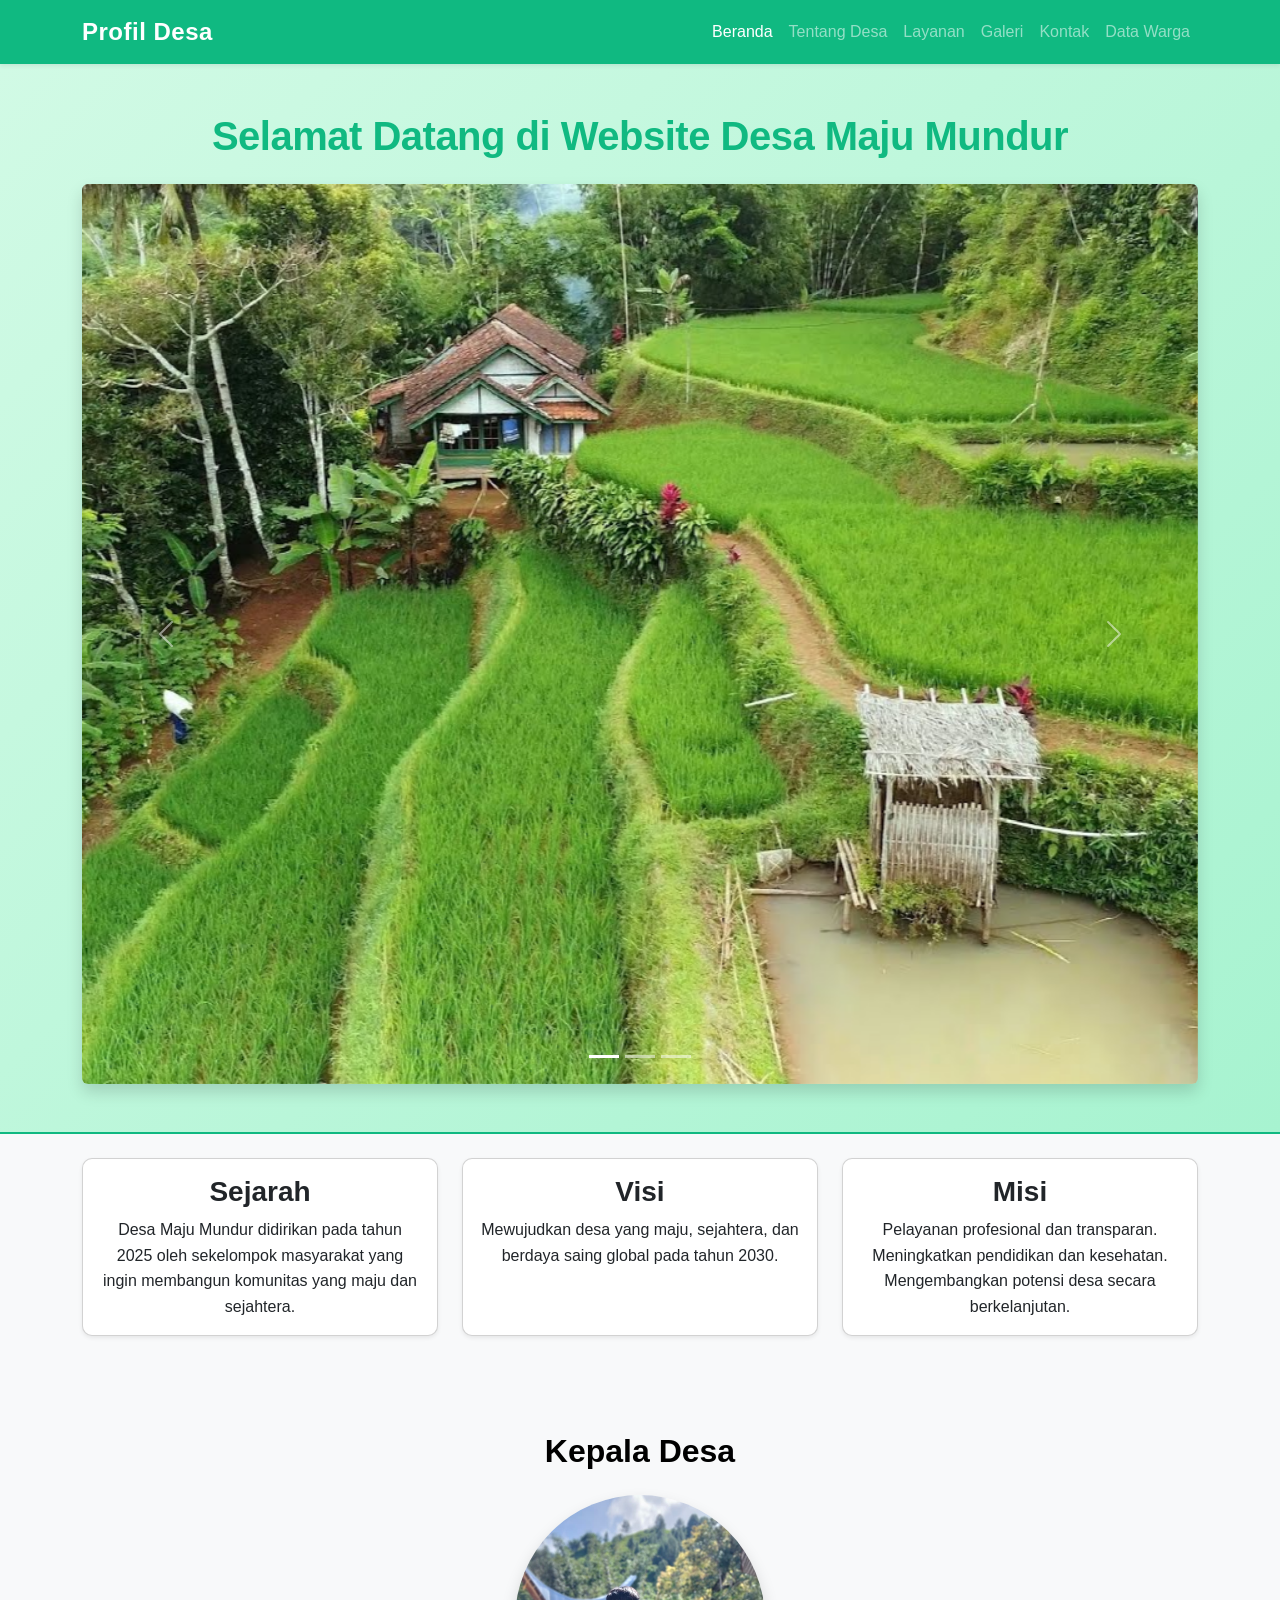
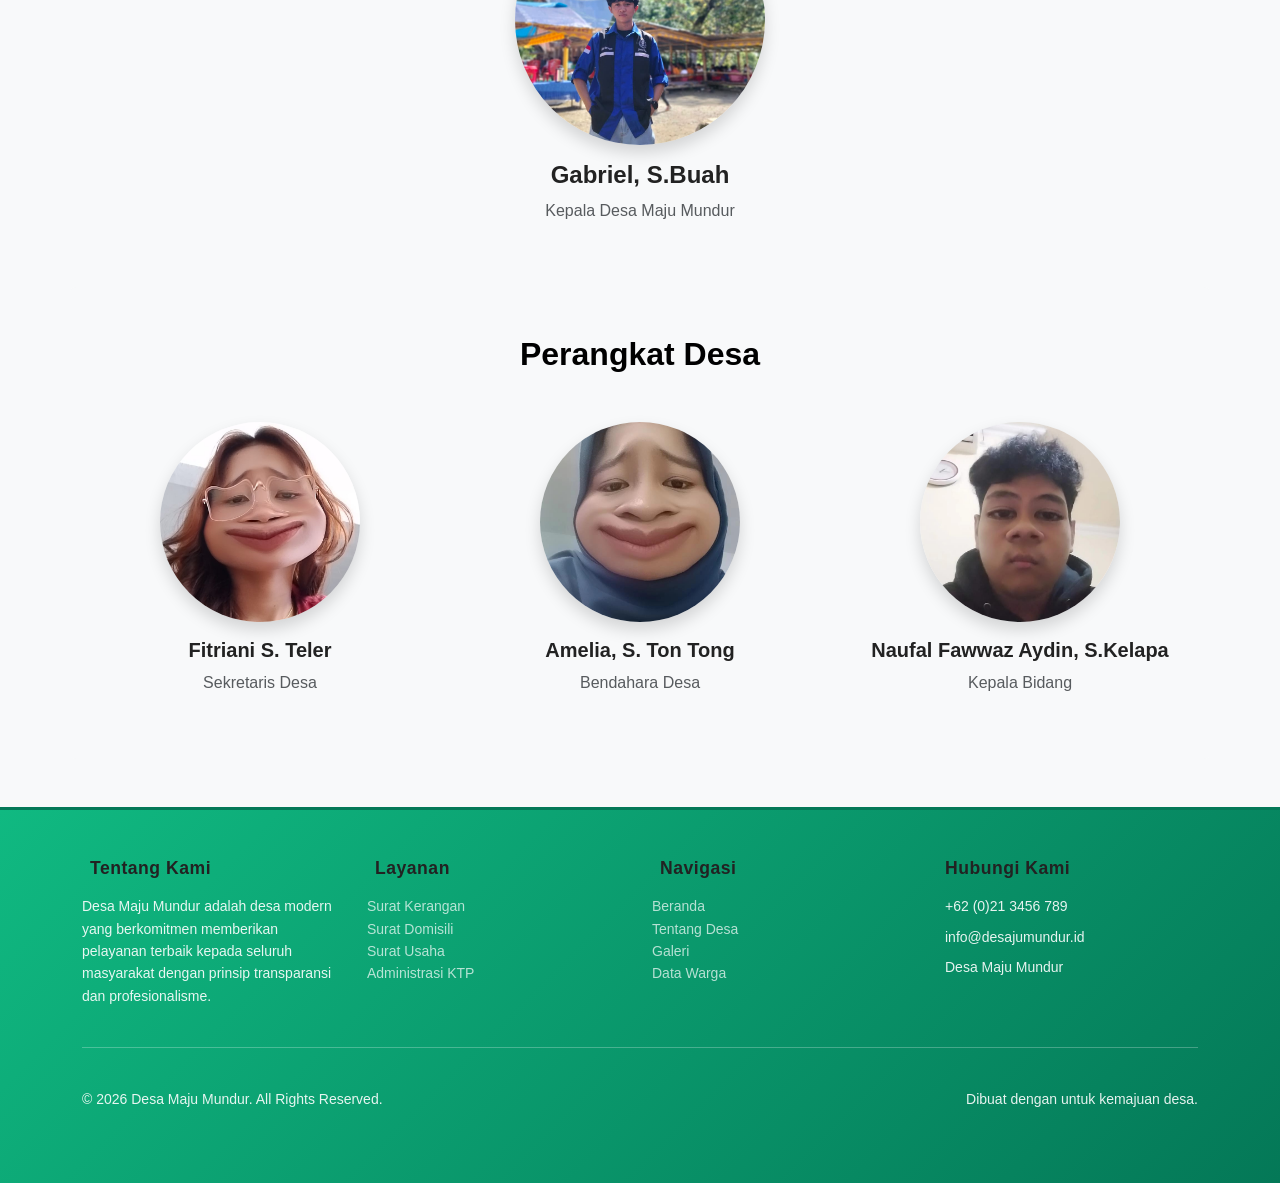
==== index.html @ 1cf199ad "Add files via upload" ====
<!DOCTYPE html>
<html lang="id">
<head>
<meta charset="UTF-8">
<title>Profil Desa - Beranda</title>
<link href="https://cdn.jsdelivr.net/npm/bootstrap@5.3.3/dist/css/bootstrap.min.css" rel="stylesheet">
<link rel="stylesheet" href="Css/Style.css">
</head>
<body>

<!-- NAVBAR -->
<nav class="navbar navbar-expand-lg navbar-dark shadow-sm" style="background-color: #10b981;">
  <div class="container">
    <a class="navbar-brand fw-bold" href="Beranda.html">Profil Desa</a>
    <button class="navbar-toggler" type="button" data-bs-toggle="collapse" data-bs-target="#nav">
      <span class="navbar-toggler-icon"></span>
    </button>

    <div class="collapse navbar-collapse" id="nav">
      <ul class="navbar-nav ms-auto">
        <li class="nav-item"><a class="nav-link active" href="Beranda.html">Beranda</a></li>
        <li class="nav-item"><a class="nav-link " href="Tentang_Desa.html">Tentang Desa</a></li>
        <li class="nav-item"><a class="nav-link " href="Layanan.html">Layanan</a></li>
        <li class="nav-item"><a class="nav-link " href="Galery.html">Galeri</a></li>
        <li class="nav-item"><a class="nav-link " href="Form.html">Kontak</a></li>
        <li class="nav-item"><a class="nav-link " href="Data_Warga.html">Data Warga</a></li>
      </ul>
    </div>
  </div>
</nav>

<!-- HEADER -->
<header class="py-5 mb-4" style="background: linear-gradient(135deg, #d1fae5 0%, #a7f3d0 100%);">
  <div class="container text-center">
    <h1 class="fw-bold" style="color: #10b981;">Selamat Datang di Website Desa Maju Mundur</h1>

    <!-- CAROUSEL / SLIDER -->
    <div id="carouselDesa" class="carousel slide mt-4" data-bs-ride="carousel">
      <div class="carousel-inner rounded shadow">
        <div class="carousel-item active">
          <img src="Image/Desa 1.jpg" class="d-block w-100" alt="Desa 1" style="height: 100vh; object-fit: cover;">
        </div>
        <div class="carousel-item">
          <img src="Image/Desa 5.jpg" class="d-block w-100" alt="Desa 5" style="height: 100vh; object-fit: cover;">
        </div>
        <div class="carousel-item">
          <img src="Image/Desa 6.jpg" class="d-block w-100" alt="Desa 3" style="height: 100vh; object-fit: cover;">
        </div>
      </div>

      <!-- Kontrol prev/next -->
      <button class="carousel-control-prev" type="button" data-bs-target="#carouselDesa" data-bs-slide="prev">
        <span class="carousel-control-prev-icon" aria-hidden="true"></span>
        <span class="visually-hidden">Sebelumnya</span>
      </button>
      <button class="carousel-control-next" type="button" data-bs-target="#carouselDesa" data-bs-slide="next">
        <span class="carousel-control-next-icon" aria-hidden="true"></span>
        <span class="visually-hidden">Berikutnya</span>
      </button>

      <!-- Indikator slider -->
      <div class="carousel-indicators">
        <button type="button" data-bs-target="#carouselDesa" data-bs-slide-to="0" class="active" aria-current="true" aria-label="Slide 1"></button>
        <button type="button" data-bs-target="#carouselDesa" data-bs-slide-to="1" aria-label="Slide 2"></button>
        <button type="button" data-bs-target="#carouselDesa" data-bs-slide-to="2" aria-label="Slide 3"></button>
      </div>
    </div>
    <!-- AKHIR CAROUSEL -->
  </div>
</header>

<!-- SEJARAH / VISI / MISI -->
<div class="container mb-5">
  <div class="row g-4">

    <!-- SEJARAH -->
    <div class="col-md-4">
      <div class="card h-100 shadow-sm">
        <div class="card-body text-center">
          <h3 class="card-title">Sejarah</h3>
          <p class="card-text">
            Desa Maju Mundur didirikan pada tahun 2025 oleh sekelompok masyarakat 
            yang ingin membangun komunitas yang maju dan sejahtera.
          </p>
        </div>
      </div>
    </div>

    <!-- VISI -->
    <div class="col-md-4">
      <div class="card h-100 shadow-sm">
        <div class="card-body text-center">
          <h3 class="card-title">Visi</h3>
          <p class="card-text">
            Mewujudkan desa yang maju, sejahtera, dan berdaya saing global pada tahun 2030.
          </p>
        </div>
      </div>
    </div>

    <!-- MISI -->
    <div class="col-md-4">
      <div class="card h-100 shadow-sm">
        <div class="card-body text-center">
          <h3 class="card-title">Misi</h3>
          <p class="card-text">
            Pelayanan profesional dan transparan.<br>
            Meningkatkan pendidikan dan kesehatan.<br>
            Mengembangkan potensi desa secara berkelanjutan.
          </p>
        </div>
      </div>
    </div>

  </div>
</div>

<!-- KEPALA DESA -->
<div class="container py-5">
  <h2 class="mb-4 text-center fw-bold">Kepala Desa</h2>
  <div class="row justify-content-center">
    <div class="col-md-4 text-center">
      <img src="Image/kepala desa.jpg" class="img-fluid rounded-circle mb-3 shadow" 
           alt="Kepala Desa" style="width: 250px; height: 250px; object-fit: cover;">
      <h4 class="fw-bold">Gabriel, S.Buah</h4>
      <p class="text-muted">Kepala Desa Maju Mundur</p>
    </div>
  </div>
</div>

<!-- PERANGKAT DESA -->
<div class="container py-5 bg-light rounded">
  <h2 class="mb-5 text-center fw-bold">Perangkat Desa</h2>
  <div class="row g-4">

    <div class="col-md-4 text-center">
      <img src="Image/Sekertaris.jpg" class="img-fluid rounded-circle mb-3 shadow"
           alt="Sekretaris Desa" style="width: 200px; height: 200px; object-fit: cover;">
      <h5 class="fw-bold">Fitriani S. Teler</h5>
      <p class="text-muted">Sekretaris Desa</p>
    </div>

    <div class="col-md-4 text-center">
      <img src="Image/Bendahar.jpg" class="img-fluid rounded-circle mb-3 shadow"
           alt="Bendahara Desa" style="width: 200px; height: 200px; object-fit: cover;">
      <h5 class="fw-bold">Amelia, S. Ton Tong</h5>
      <p class="text-muted">Bendahara Desa</p>
    </div>

    <div class="col-md-4 text-center">
      <img src="Image/Kepala bidang.jpg" class="img-fluid rounded-circle mb-3 shadow"
           alt="Kepala Bidang" style="width: 200px; height: 200px; object-fit: cover;">
      <h5 class="fw-bold">Naufal Fawwaz Aydin, S.Kelapa</h5>
      <p class="text-muted">Kepala Bidang</p>
    </div>

  </div>
</div>

<!-- FOOTER -->
<footer class="text-white mt-5" style="background: linear-gradient(135deg, #10b981 0%, #047857 100%);">
  <div class="container py-5">
    <div class="row g-4 mb-4">
      <!-- ABOUT -->
      <div class="col-md-3">
        <h5 class="fw-bold mb-3"><i class="fas fa-info-circle me-2"></i>Tentang Kami</h5>
        <p class="small">Desa Maju Mundur adalah desa modern yang berkomitmen memberikan pelayanan terbaik kepada seluruh masyarakat dengan prinsip transparansi dan profesionalisme.</p>
      </div>

      <!-- LAYANAN -->
      <div class="col-md-3">
        <h5 class="fw-bold mb-3"><i class="fas fa-cog me-2"></i>Layanan</h5>
        <ul class="list-unstyled small">
          <li><a href="Layanan.html" class="text-white-50 text-decoration-none">Surat Kerangan</a></li>
          <li><a href="Layanan.html" class="text-white-50 text-decoration-none">Surat Domisili</a></li>
          <li><a href="Layanan.html" class="text-white-50 text-decoration-none">Surat Usaha</a></li>
          <li><a href="Layanan.html" class="text-white-50 text-decoration-none">Administrasi KTP</a></li>
        </ul>
      </div>

      <!-- LINKS -->
      <div class="col-md-3">
        <h5 class="fw-bold mb-3"><i class="fas fa-link me-2"></i>Navigasi</h5>
        <ul class="list-unstyled small">
          <li><a href="Beranda.html" class="text-white-50 text-decoration-none">Beranda</a></li>
          <li><a href="Tentang_Desa.html" class="text-white-50 text-decoration-none">Tentang Desa</a></li>
          <li><a href="Galery.html" class="text-white-50 text-decoration-none">Galeri</a></li>
          <li><a href="Data_Warga.html" class="text-white-50 text-decoration-none">Data Warga</a></li>
        </ul>
      </div>

      <!-- CONTACT -->
      <div class="col-md-3">
        <h5 class="fw-bold mb-3"><i class="fas fa-headset me-2"></i>Hubungi Kami</h5>
        <p class="small mb-2"><i class="fas fa-phone me-2"></i>+62 (0)21 3456 789</p>
        <p class="small mb-2"><i class="fas fa-envelope me-2"></i>info@desajumundur.id</p>
        <p class="small"><i class="fas fa-map-marker-alt me-2"></i>Desa Maju Mundur</p>
      </div>
    </div>

    <hr class="bg-white-50">

    <!-- FOOTER BOTTOM -->
    <div class="row py-4">
      <div class="col-md-6 text-center text-md-start small">
        <p class="mb-0">&copy; 2026 Desa Maju Mundur. All Rights Reserved.</p>
      </div>
      <div class="col-md-6 text-center text-md-end small">
        <p class="mb-0">Dibuat dengan <i class="fas fa-heart text-warning"></i> untuk kemajuan desa.</p>
      </div>
    </div>
  </div>
</footer>

<script src="https://cdn.jsdelivr.net/npm/bootstrap@5.3.3/dist/js/bootstrap.bundle.min.js"></script>
</body>
</html>
---- Css/Style.css ----
body {
  background-color: #f8f9fa;
  font-family: 'Segoe UI', Tahoma, Geneva, Verdana, sans-serif;
  color: #333333;
  line-height: 1.6;
}

h1, h2, h3, h4, h5, h6 {
  font-weight: 600;
  color: #222;
}

h2 {
  font-weight: bold;
  color: #000000;
}

.navbar-brand {
  font-weight: bold;
  font-size: 24px;
  color: #ffffff !important;
  letter-spacing: 0.5px;
}

.navbar {
  box-shadow: 0 2px 4px rgba(0,0,0,0.1);
}

/* FORM STYLING */
.form-control, .form-control-lg {
  border: 1px solid #ddd;
  border-radius: 6px;
  transition: all 0.3s ease;
  box-shadow: 0 1px 3px rgba(0,0,0,0.05);
}

.form-control:focus, .form-control-lg:focus {
  border-color: #10b981;
  box-shadow: 0 0 0 0.2rem rgba(16, 185, 129, 0.25);
}

.form-label {
  color: #333;
  margin-bottom: 0.5rem;
}

/* CARD STYLING */
.card {
  border-radius: 10px;
  transition: transform 0.3s ease, box-shadow 0.3s ease;
}

.card:hover {
  transform: translateY(-2px);
  box-shadow: 0 8px 16px rgba(0,0,0,0.1) !important;
}

.card-header {
  border-radius: 10px 10px 0 0;
  font-weight: 600;
  letter-spacing: 0.5px;
}

/* BUTTON STYLING */
.btn {
  border-radius: 6px;
  font-weight: 600;
  transition: all 0.3s ease;
  border: none;
}

.btn-danger {
  background-color: #10b981;
  border-color: #10b981;
}

.btn-danger:hover {
  background-color: #047857;
  border-color: #047857;
  transform: translateY(-2px);
  box-shadow: 0 4px 12px rgba(16, 185, 129, 0.3);
}

.btn-outline-secondary:hover {
  transform: translateY(-2px);
}

/* FOOTER STYLING */
footer {
  background: linear-gradient(135deg, #10b981 0%, #047857 100%);
  margin-top: auto;
  border-top: 3px solid #047857;
}

footer a {
  transition: color 0.3s ease;
}

footer a:hover {
  color: #fff !important;
  text-decoration: underline;
}

footer .text-white-50 {
  color: rgba(255, 255, 255, 0.7) !important;
}

footer h5 {
  font-size: 1.1rem;
  letter-spacing: 0.5px;
}

footer p {
  opacity: 0.9;
}

.fixed-height {
  height: 250px;        /* tinggi sama untuk semua gambar */
  object-fit: cover;    /* agar gambar tidak terdistorsi */
  width: 100%;          /* mengisi lebar container */
  border-radius: 8px;   /* sudut membulat */
}

.image-container {
  overflow: hidden;     /* menyembunyikan bagian gambar yang melampaui container */
  border-radius: 8px;   /* sudut membulat */
}

.carousel-inner img {
    height: 60vh;    /* atau 500px */
    width: 100%;
    object-fit: cover;
    object-position: center;
}

/* HEADER STYLING */
header {
  background: linear-gradient(135deg, #d1fae5 0%, #a7f3d0 100%);
  border-bottom: 2px solid #10b981;
}

header h1 {
  font-size: 2.5rem;
  letter-spacing: -0.5px;
}

/* ALERT IMPROVEMENT */
.alert {
  border-radius: 8px;
  border: none;
  box-shadow: 0 2px 8px rgba(0,0,0,0.1);
}

.alert-success {
  background-color: #d4edda;
  color: #155724;
}

/* TABLE STYLING */
.table {
  border-radius: 8px;
  overflow: hidden;
  box-shadow: 0 2px 8px rgba(0,0,0,0.1);
}

.table-dark {
  background-color: #10b981;
}

.table-striped tbody tr:hover {
  background-color: #f5f5f5;
}

/* RESPONSIVE */
@media (max-width: 768px) {
  header h1 {
    font-size: 1.8rem;
  }
  
  .navbar-brand {
    font-size: 20px;
  }
}
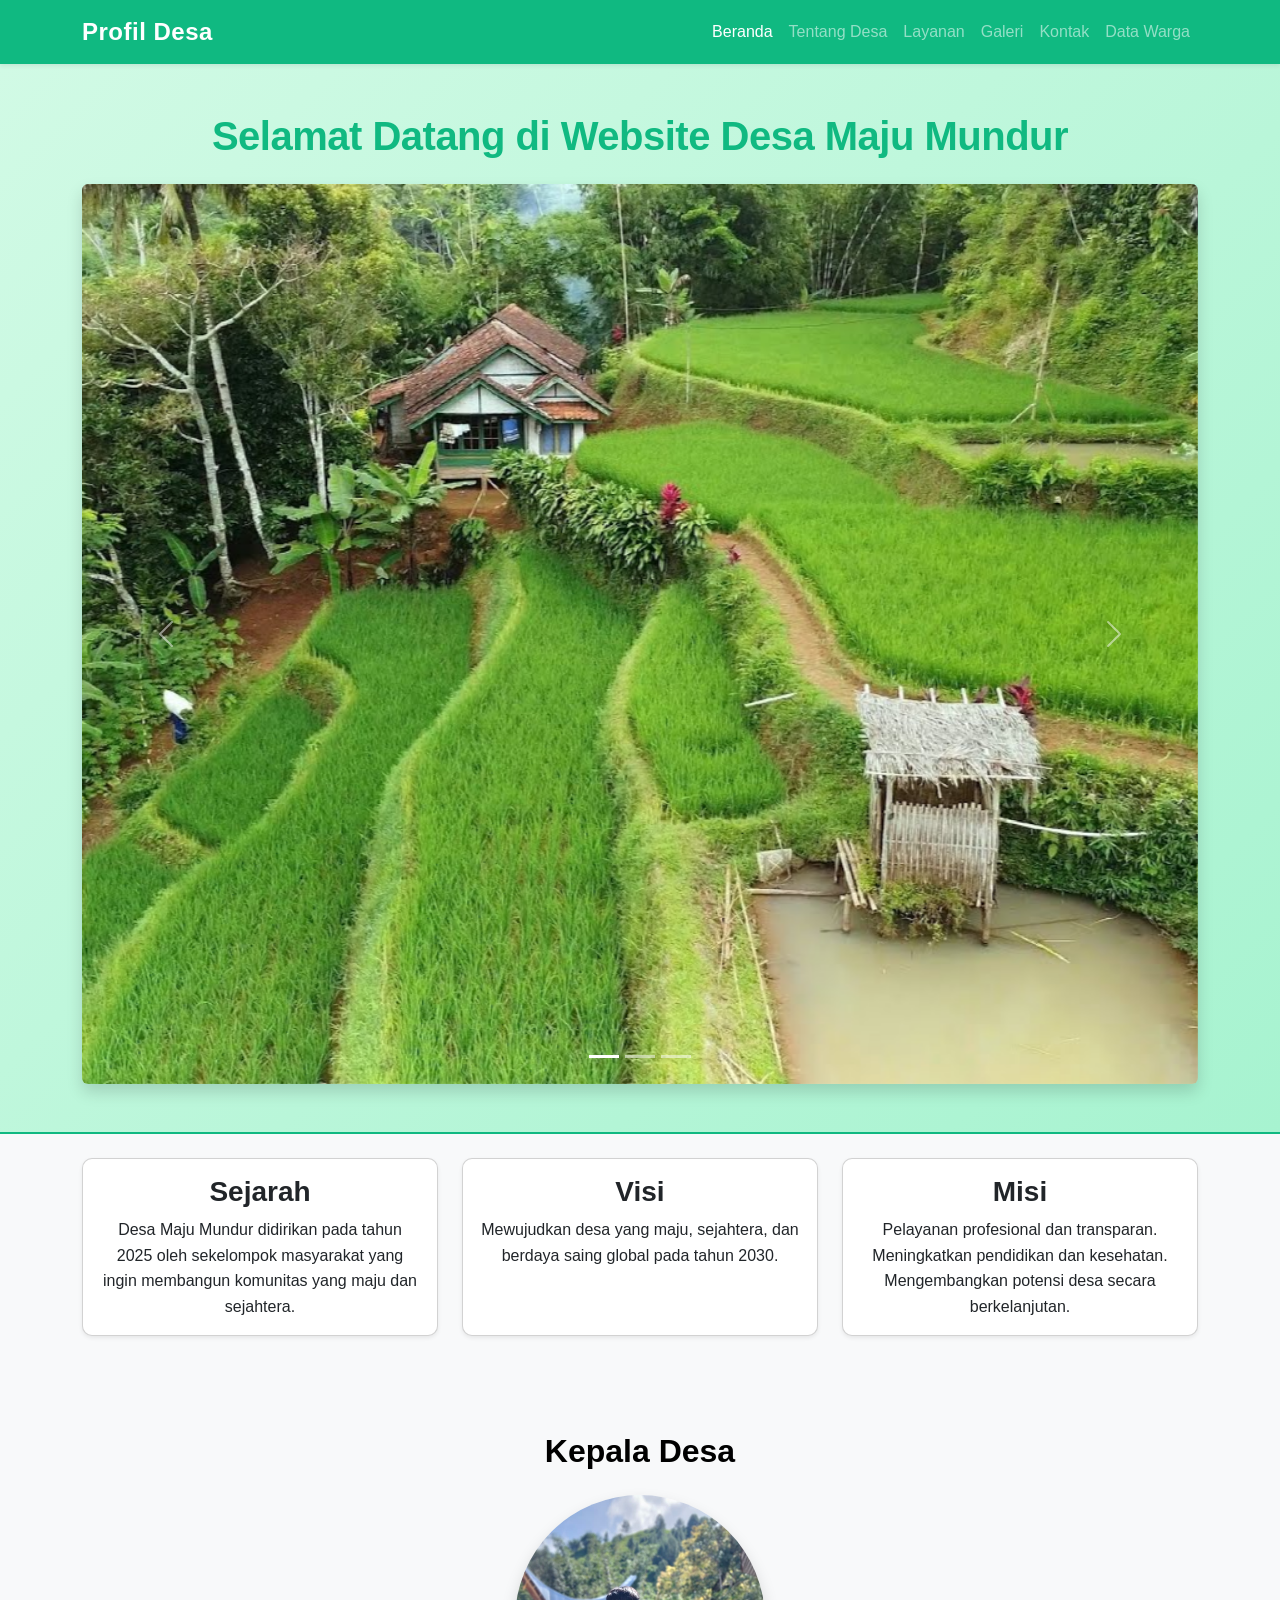
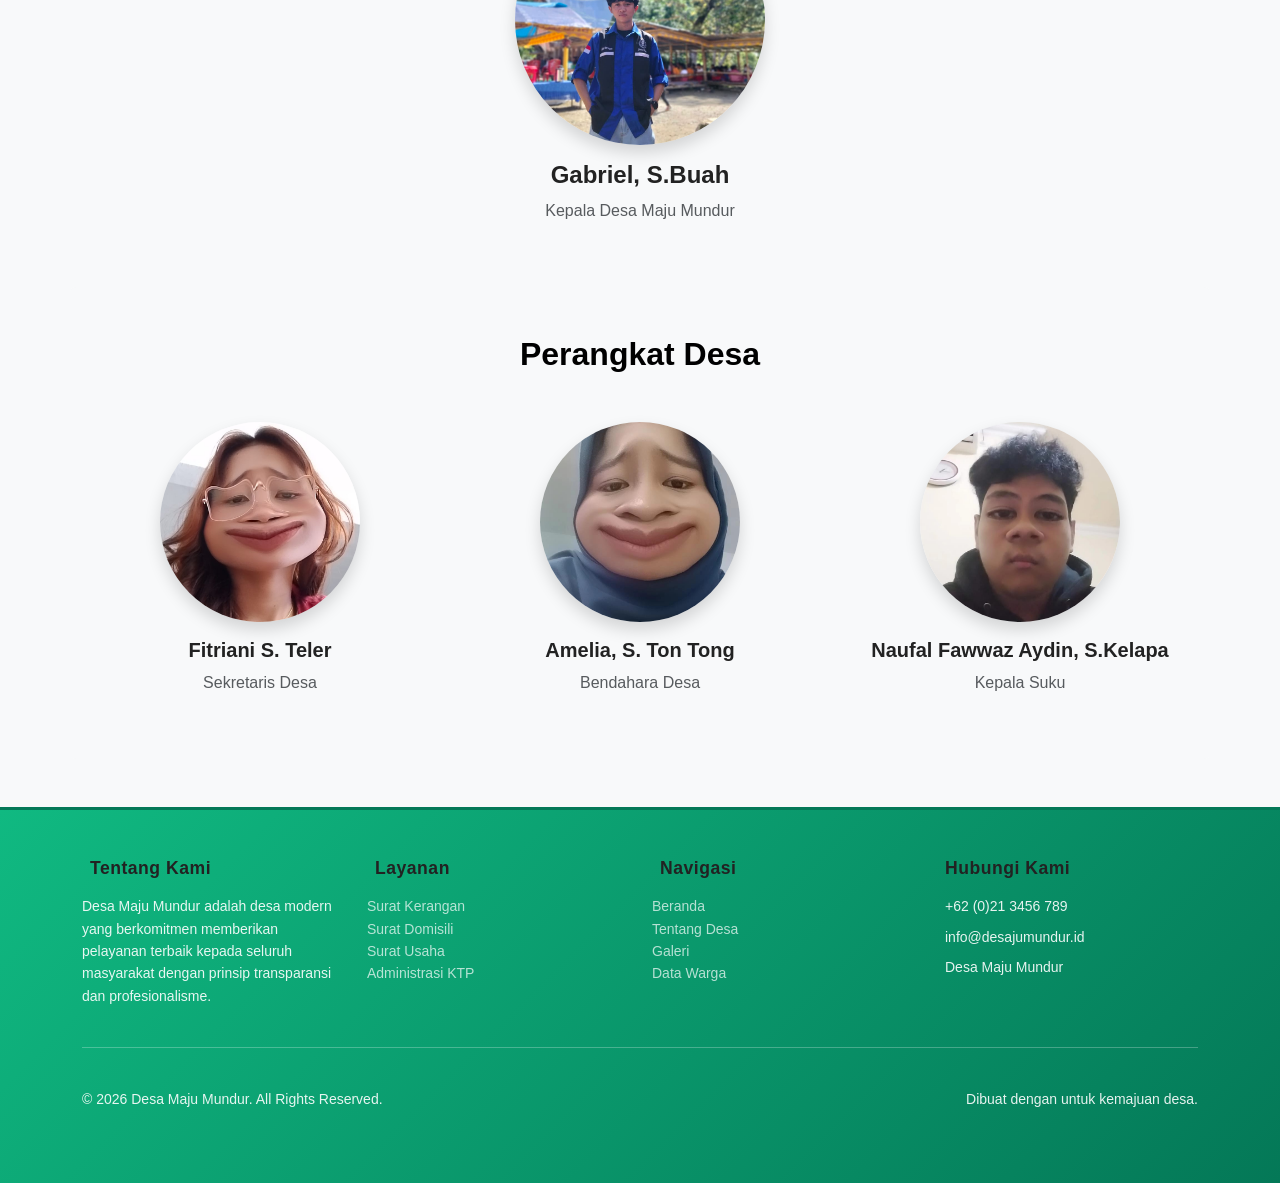
==== commit 0df35720: "Fix HTML encoding issues in index.html" ====
--- a/index.html
+++ b/index.html
@@ -151,7 +151,7 @@
       <img src="Image/Kepala bidang.jpg" class="img-fluid rounded-circle mb-3 shadow"
            alt="Kepala Bidang" style="width: 200px; height: 200px; object-fit: cover;">
       <h5 class="fw-bold">Naufal Fawwaz Aydin, S.Kelapa</h5>
-      <p class="text-muted">Kepala Bidang</p>
+      <p class="text-muted">Kepala Suku</p>
     </div>
 
   </div>
@@ -214,4 +214,4 @@
 
 <script src="https://cdn.jsdelivr.net/npm/bootstrap@5.3.3/dist/js/bootstrap.bundle.min.js"></script>
 </body>
-</html>+</html>
